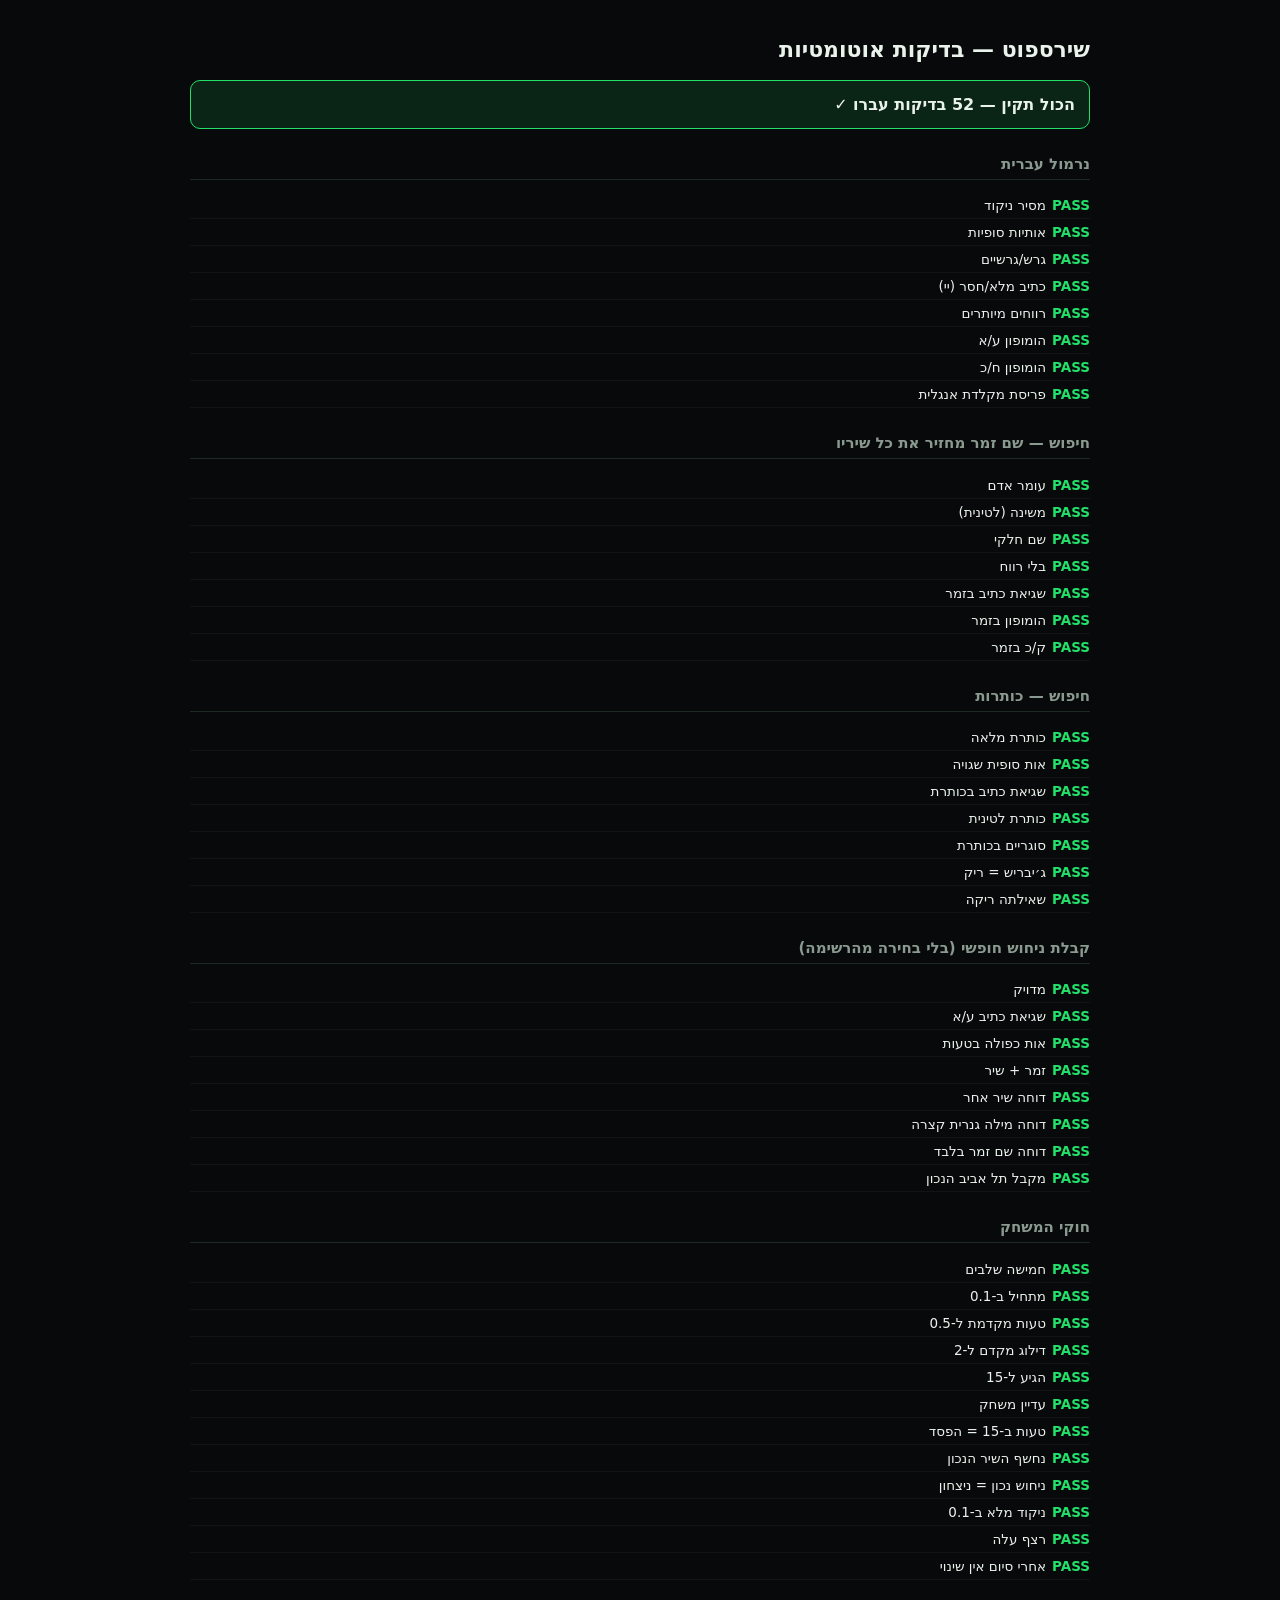
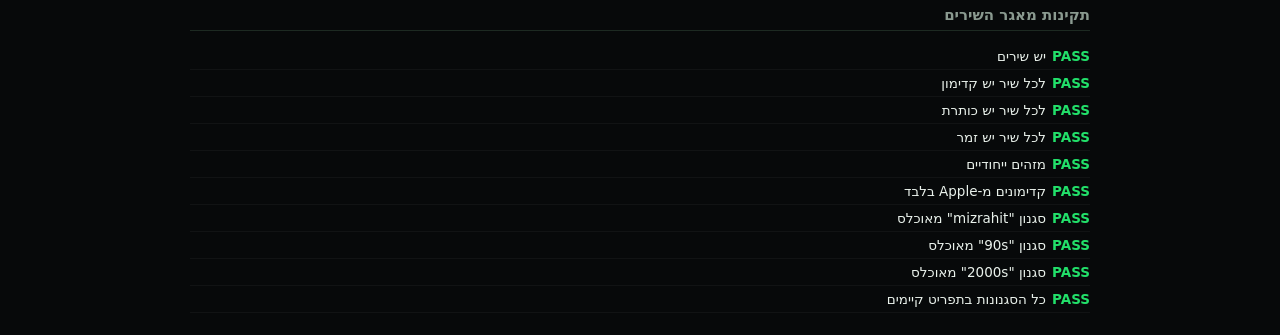
==== tests.html @ 8f313168 "Hebrew song-guessing game (songspot clone) Static site, no build step. Plays 0.1/0.5/2/8/15s snippet" ====
<!DOCTYPE html>
<html lang="he" dir="rtl">
<head>
<meta charset="utf-8">
<meta name="viewport" content="width=device-width, initial-scale=1">
<title>שירספוט — בדיקות</title>
<style>
  body { background:#07090a; color:#eaf2ec; font-family:'Heebo',system-ui,sans-serif; padding:22px; max-width:900px; margin:0 auto; }
  h1 { font-size:22px; } h2 { font-size:15px; color:#8a9a90; margin-top:26px; border-bottom:1px solid #1d2a22; padding-bottom:6px; }
  .row { display:flex; gap:10px; padding:5px 0; font-size:13.5px; align-items:baseline; border-bottom:1px solid rgba(255,255,255,.04); }
  .ok  { color:#22e06a; font-weight:700; flex:none; width:34px; }
  .bad { color:#ff4d5e; font-weight:700; flex:none; width:34px; }
  .name { flex:1; }
  .got { color:#5d6b63; font-family:ui-monospace,monospace; font-size:11.5px; direction:ltr; text-align:left; max-width:45%; overflow-wrap:anywhere; }
  #summary { margin:18px 0; padding:14px; border-radius:10px; font-weight:700; font-size:16px; }
  .pass { background:rgba(34,224,106,.12); border:1px solid #22e06a; }
  .fail { background:rgba(255,77,94,.12); border:1px solid #ff4d5e; }
</style>
</head>
<body>
<h1>שירספוט — בדיקות אוטומטיות</h1>
<div id="summary">מריץ…</div>
<div id="out"></div>

<script src="assets/js/hebrew.js"></script>
<script src="assets/js/search.js"></script>
<script src="assets/js/game.js"></script>
<script src="data/songs.js"></script>
<script>
/* Keep the player's real stats out of harm's way while we exercise Game. */
var SNAPSHOT = {};
['shirspot.stats.v1','shirspot.recent.v1','shirspot.genre','shirspot.seen'].forEach(function(k){
  SNAPSHOT[k] = localStorage.getItem(k);
});

var pass = 0, fail = 0, out = document.getElementById('out');

function section(t){ var h=document.createElement('h2'); h.textContent=t; out.appendChild(h); }
function check(name, actual, expected){
  var ok = JSON.stringify(actual) === JSON.stringify(expected);
  ok ? pass++ : fail++;
  var d=document.createElement('div'); d.className='row';
  d.innerHTML = '<span class="'+(ok?'ok':'bad')+'">'+(ok?'PASS':'FAIL')+'</span>'+
                '<span class="name">'+name+'</span>'+
                '<span class="got">'+(ok?'':'got '+JSON.stringify(actual)+' want '+JSON.stringify(expected))+'</span>';
  out.appendChild(d);
}

var DB = window.SONGS_DB || [];
var idx = SongSearch.buildIndex(DB);
function topArtists(q,n){ return SongSearch.search(idx,q,{limit:n||3}).map(function(h){return h.song.artist;}); }
function firstIs(q, artist, title){
  var r = SongSearch.search(idx,q,{limit:1})[0];
  return !!r && r.song.artist===artist && r.song.title.indexOf(title)!==-1;
}
function song(a,t){ return DB.find(function(s){ return s.artist.indexOf(a)!==-1 && s.title.indexOf(t)!==-1; }); }

/* ---------------- normalisation ---------------- */
section('נרמול עברית');
check('מסיר ניקוד',            Heb.norm('שָׁלוֹם'), 'שלומ');
check('אותיות סופיות',          Heb.norm('שלום'), Heb.norm('שלומ'));
check('גרש/גרשיים',             Heb.norm('שב"ק ס\''), 'שבק ס');
check('כתיב מלא/חסר (יי)',      Heb.norm('אייל'), Heb.norm('איל'));
check('רווחים מיותרים',         Heb.norm('  עומר   אדם '), 'עומר אדמ');
check('הומופון ע/א',            Heb.phonetic('ננעלו'), Heb.phonetic('ננאלו'));
check('הומופון ח/כ',            Heb.phonetic('חדד'), Heb.phonetic('כדד'));
check('פריסת מקלדת אנגלית',     Heb.fromEnLayout('akuo'), 'שלומ');

/* ---------------- search ---------------- */
section('חיפוש — שם זמר מחזיר את כל שיריו');
check('עומר אדם',   topArtists('עומר אדם'),  ['עומר אדם','עומר אדם','עומר אדם']);
check('משינה (לטינית)', topArtists('Mashina'), ['משינה','משינה','משינה']);
check('שם חלקי',    topArtists('סטטיק')[0],  'סטטיק ובן אל תבורי');
check('בלי רווח',   topArtists('עומראדם')[0],'עומר אדם');
check('שגיאת כתיב בזמר', topArtists('עמר אדם')[0], 'עומר אדם');
check('הומופון בזמר',    topArtists('שרית כדד')[0], 'שרית חדד');
check('ק/כ בזמר',        topArtists('כובי פרץ')[0], 'קובי פרץ');

section('חיפוש — כותרות');
check('כותרת מלאה',        firstIs('שלח לי מלאך','משינה','שלח לי מלאך'), true);
check('אות סופית שגויה',   firstIs('שלח לי מלאכ','משינה','שלח לי מלאך'), true);
check('שגיאת כתיב בכותרת', firstIs('רכבת לילא','משינה','רכבת לילה'), true);
check('כותרת לטינית',      firstIs('Tudo Bom','סטטיק ובן אל תבורי','Tudo Bom'), true);
check('סוגריים בכותרת',    firstIs('אם ננעלו','עפרה חזה','אם ננעלו'), true);
check('ג׳יבריש = ריק',     SongSearch.search(idx,'zzzqqxx',{limit:5}).length, 0);
check('שאילתה ריקה',       SongSearch.search(idx,'   ',{limit:5}).length, 0);

/* ---------------- guess acceptance ---------------- */
section('קבלת ניחוש חופשי (בלי בחירה מהרשימה)');
var nin = song('עפרה','ננעלו'), rak = song('משינה','רכבת'), tel = song('עומר אדם','תל אביב');
check('מדויק',                 SongSearch.matchesSong('אם ננעלו', nin), true);
check('שגיאת כתיב ע/א',        SongSearch.matchesSong('אם ננאלו', nin), true);
check('אות כפולה בטעות',       SongSearch.matchesSong('רכבת ליללה', rak), true);
check('זמר + שיר',             SongSearch.matchesSong('עפרה חזה אם ננעלו', nin), true);
check('דוחה שיר אחר',          SongSearch.matchesSong('תל אביב', nin), false);
check('דוחה מילה גנרית קצרה',  SongSearch.matchesSong('אם', nin), false);
check('דוחה שם זמר בלבד',      SongSearch.matchesSong('עפרה חזה', nin), false);
check('מקבל תל אביב הנכון',    SongSearch.matchesSong('תל אביב', tel), true);

/* ---------------- game rules ---------------- */
section('חוקי המשחק');
check('חמישה שלבים',        Game.STAGES, [0.1,0.5,2,8,15]);
var g = new Game(DB);
g.resetStats();
var r = g.newRound(nin);
check('מתחיל ב-0.1',        g.stageSeconds(), 0.1);
g.guess(null,'שיר לא נכון בכלל');
check('טעות מקדמת ל-0.5',   g.stageSeconds(), 0.5);
g.skip();
check('דילוג מקדם ל-2',      g.stageSeconds(), 2);
g.skip(); g.skip();
check('הגיע ל-15',           g.stageSeconds(), 15);
check('עדיין משחק',          g.round.status, 'playing');
g.guess(null,'עוד ניחוש שגוי לגמרי');
check('טעות ב-15 = הפסד',    g.round.status, 'lost');
check('נחשף השיר הנכון',     g.round.song.id, nin.id);

var g2 = new Game(DB); g2.resetStats();
g2.newRound(rak);
var res = g2.guess(rak, '');
check('ניחוש נכון = ניצחון', res.correct && g2.round.status==='won', true);
check('ניקוד מלא ב-0.1',     g2.stats.score, 100);
check('רצף עלה',             g2.stats.streak, 1);
check('אחרי סיום אין שינוי', (function(){ var b=g2.stats.played; g2.guess(rak,''); return g2.stats.played===b; })(), true);

/* ---------------- database integrity ---------------- */
section('תקינות מאגר השירים');
check('יש שירים',              DB.length > 500, true);
check('לכל שיר יש קדימון',      DB.filter(function(s){return !s.preview;}).length, 0);
check('לכל שיר יש כותרת',       DB.filter(function(s){return !s.title;}).length, 0);
check('לכל שיר יש זמר',         DB.filter(function(s){return !s.artist;}).length, 0);
check('מזהים ייחודיים',         new Set(DB.map(function(s){return s.id;})).size, DB.length);
check('קדימונים מ-Apple בלבד',  DB.filter(function(s){return s.preview.indexOf('https://')!==0;}).length, 0);
['mizrahit','90s','2000s'].forEach(function(gen){
  check('סגנון "'+gen+'" מאוכלס', DB.filter(function(s){return s.genres.indexOf(gen)!==-1;}).length >= 50, true);
});
check('כל הסגנונות בתפריט קיימים', Game.GENRES.filter(function(x){
  return x.id!=='all' && DB.filter(function(s){return s.genres.indexOf(x.id)!==-1;}).length < 5;
}).length, 0);

/* ---------------- restore ---------------- */
Object.keys(SNAPSHOT).forEach(function(k){
  if (SNAPSHOT[k] === null) localStorage.removeItem(k); else localStorage.setItem(k, SNAPSHOT[k]);
});

var s = document.getElementById('summary');
s.className = fail ? 'fail' : 'pass';
s.textContent = fail ? (fail + ' בדיקות נכשלו · ' + pass + ' עברו')
                     : ('הכול תקין — ' + pass + ' בדיקות עברו ✓');
</script>
</body>
</html>
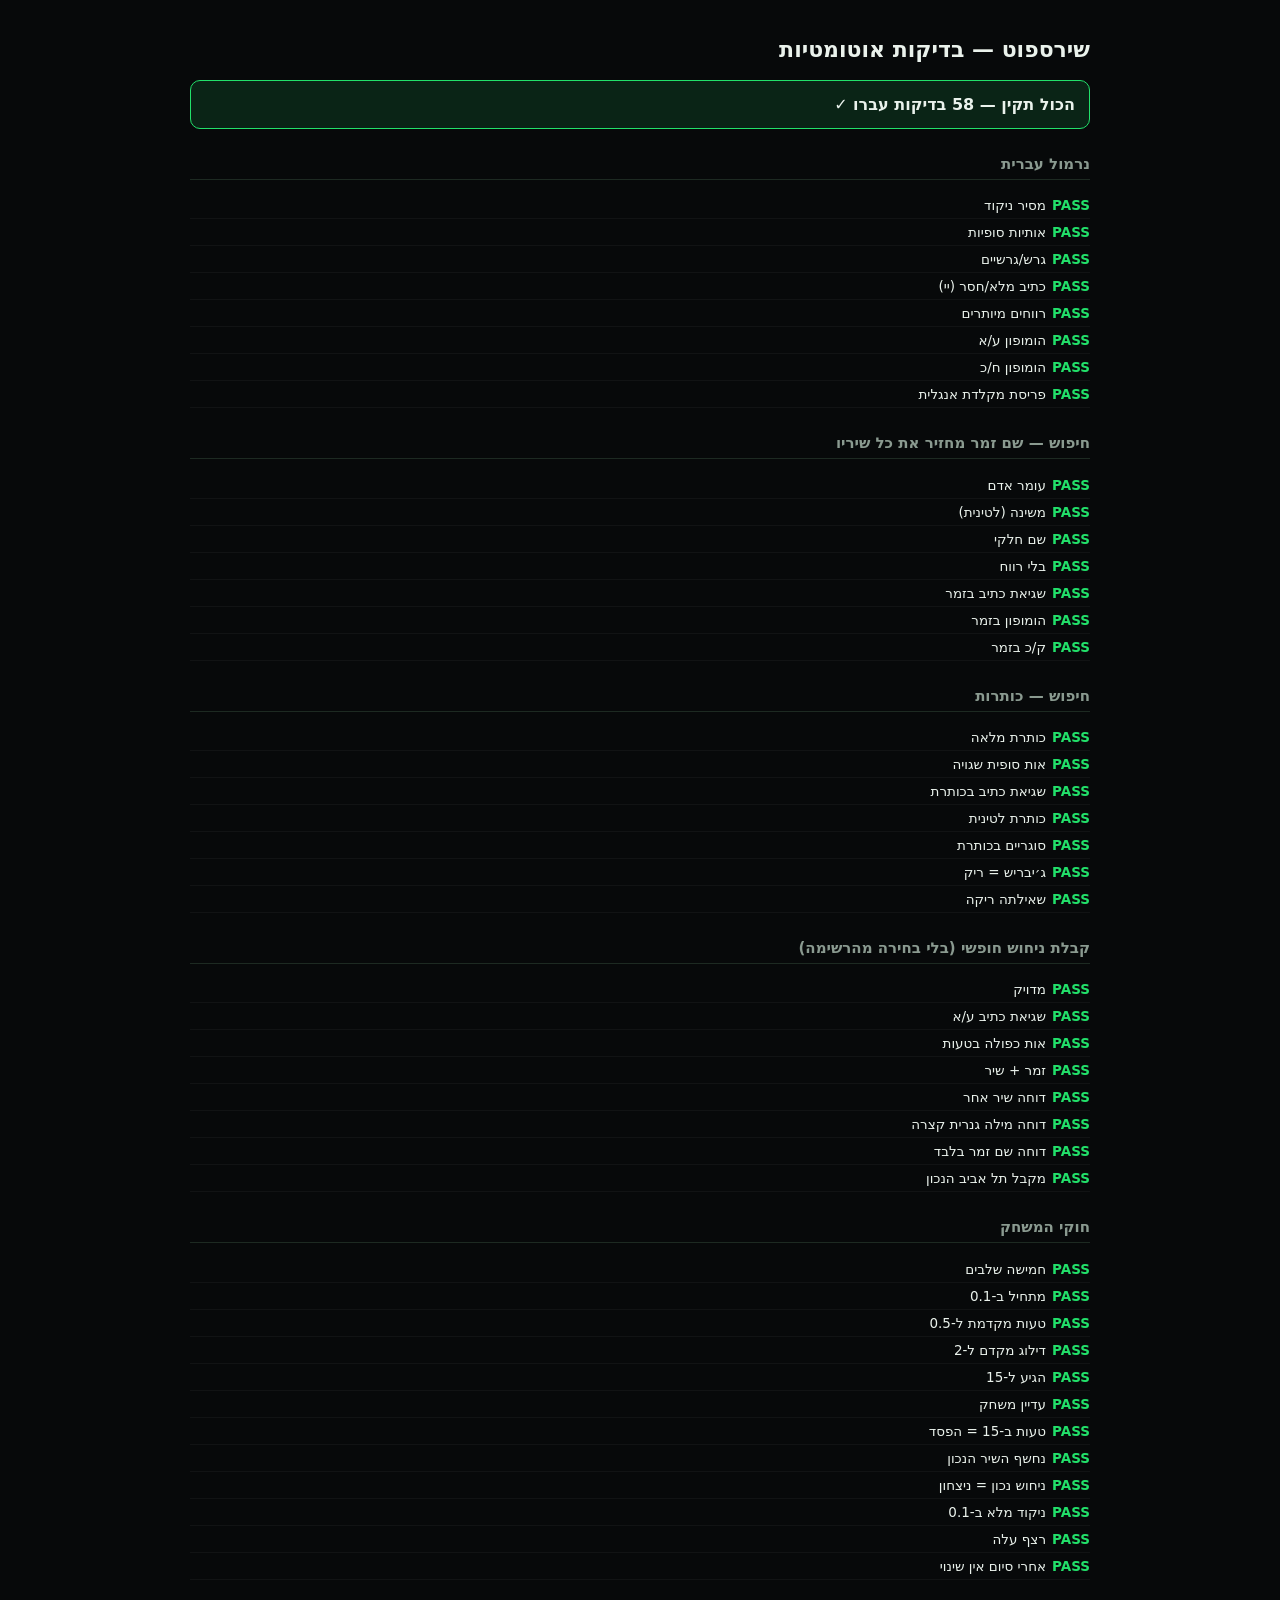
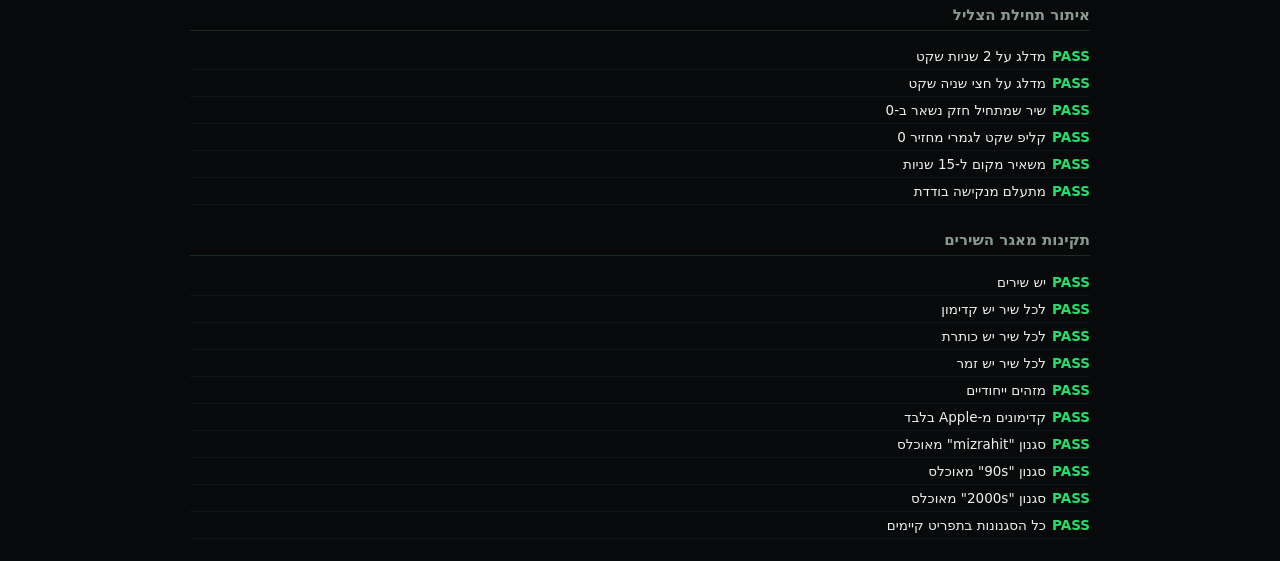
==== commit 63d80089: "Fix silent 0.1s snippets; add confetti win popup Silent snippets --------------- Measured across a s" ====
--- a/tests.html
+++ b/tests.html
@@ -24,6 +24,7 @@
 
 <script src="assets/js/hebrew.js"></script>
 <script src="assets/js/search.js"></script>
+<script src="assets/js/audio.js"></script>
 <script src="assets/js/game.js"></script>
 <script src="data/songs.js"></script>
 <script>
@@ -123,6 +124,52 @@
 check('רצף עלה',             g2.stats.streak, 1);
 check('אחרי סיום אין שינוי', (function(){ var b=g2.stats.played; g2.guess(rak,''); return g2.stats.played===b; })(), true);
 
+/* ---------------- onset detection ---------------- */
+/* Synthetic buffers, so these are deterministic and need no network.
+ * Roughly one Apple preview in seven opens on silence or a fade-in, which
+ * made the 0.1s level unplayable until we started at the real onset. */
+section('איתור תחילת הצליל');
+(function(){
+  var AC = window.OfflineAudioContext || window.webkitOfflineAudioContext;
+  if (!AC) { check('OfflineAudioContext זמין', false, true); return; }
+  var sr = 44100, secs = 30;
+  var oc = new AC(1, sr*secs, sr);
+
+  function buildBuffer(silentSeconds){
+    var b = oc.createBuffer(1, sr*secs, sr);
+    var d = b.getChannelData(0);
+    for (var i = Math.floor(sr*silentSeconds); i < d.length; i++){
+      d[i] = (i % 97 / 97 - 0.5) * 0.8;   /* steady loud-ish signal */
+    }
+    return b;
+  }
+
+  var f = SnippetPlayer._findOnset;
+
+  var quiet2s = f(buildBuffer(2));
+  check('מדלג על 2 שניות שקט', quiet2s > 1.8 && quiet2s < 2.4, true);
+
+  var quietHalf = f(buildBuffer(0.5));
+  check('מדלג על חצי שניה שקט', quietHalf > 0.35 && quietHalf < 0.9, true);
+
+  check('שיר שמתחיל חזק נשאר ב-0', f(buildBuffer(0)), 0);
+
+  /* an all-silent clip has no onset to find; must not return nonsense */
+  var silent = oc.createBuffer(1, sr*secs, sr);
+  check('קליפ שקט לגמרי מחזיר 0', f(silent), 0);
+
+  /* the 15s level must still fit after the offset */
+  check('משאיר מקום ל-15 שניות', f(buildBuffer(2)) + 15 <= secs, true);
+
+  /* a lone click must not be mistaken for the start of the music */
+  var clicky = oc.createBuffer(1, sr*secs, sr);
+  var cd = clicky.getChannelData(0);
+  cd[Math.floor(sr*0.2)] = 1; cd[Math.floor(sr*0.2)+1] = -1;   /* 2-sample pop */
+  for (var j = Math.floor(sr*5); j < cd.length; j++) cd[j] = (j % 97 / 97 - 0.5) * 0.8;
+  var afterClick = f(clicky);
+  check('מתעלם מנקישה בודדת', afterClick > 4.5, true);
+})();
+
 /* ---------------- database integrity ---------------- */
 section('תקינות מאגר השירים');
 check('יש שירים',              DB.length > 500, true);
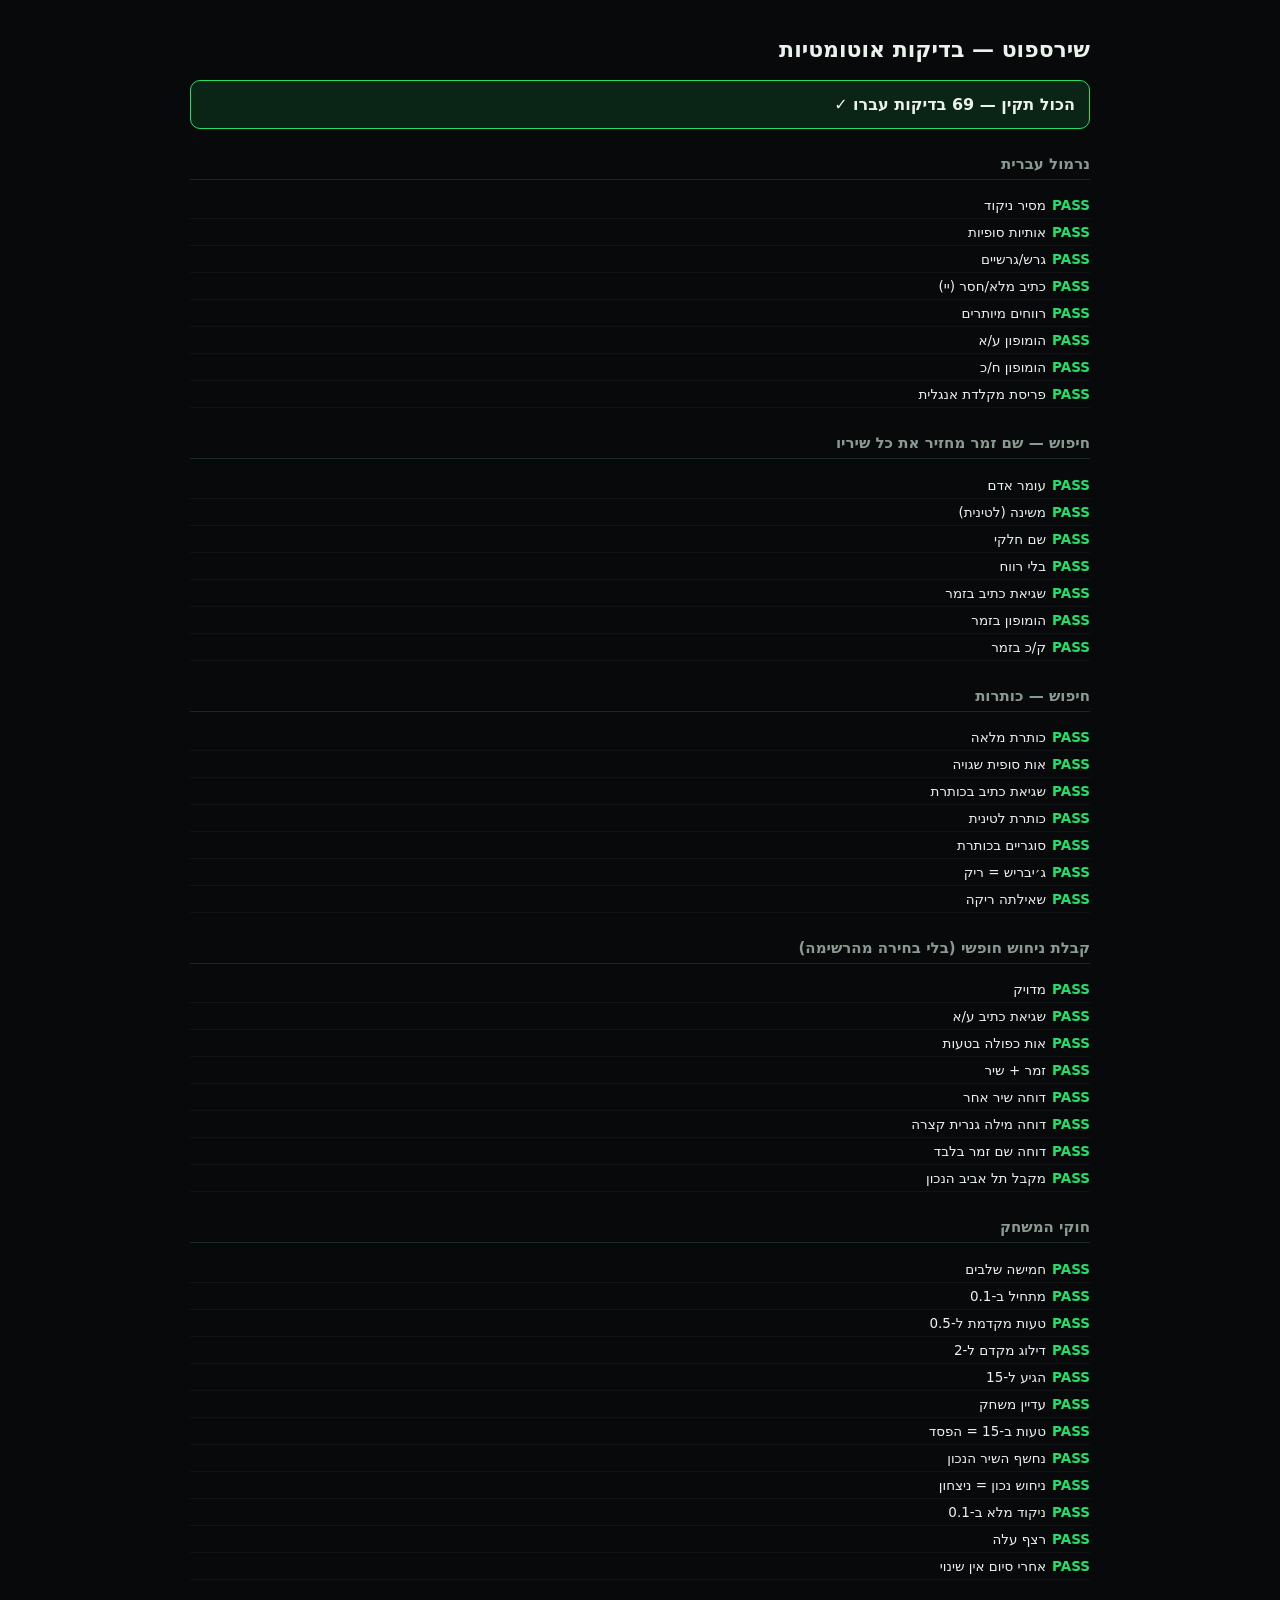
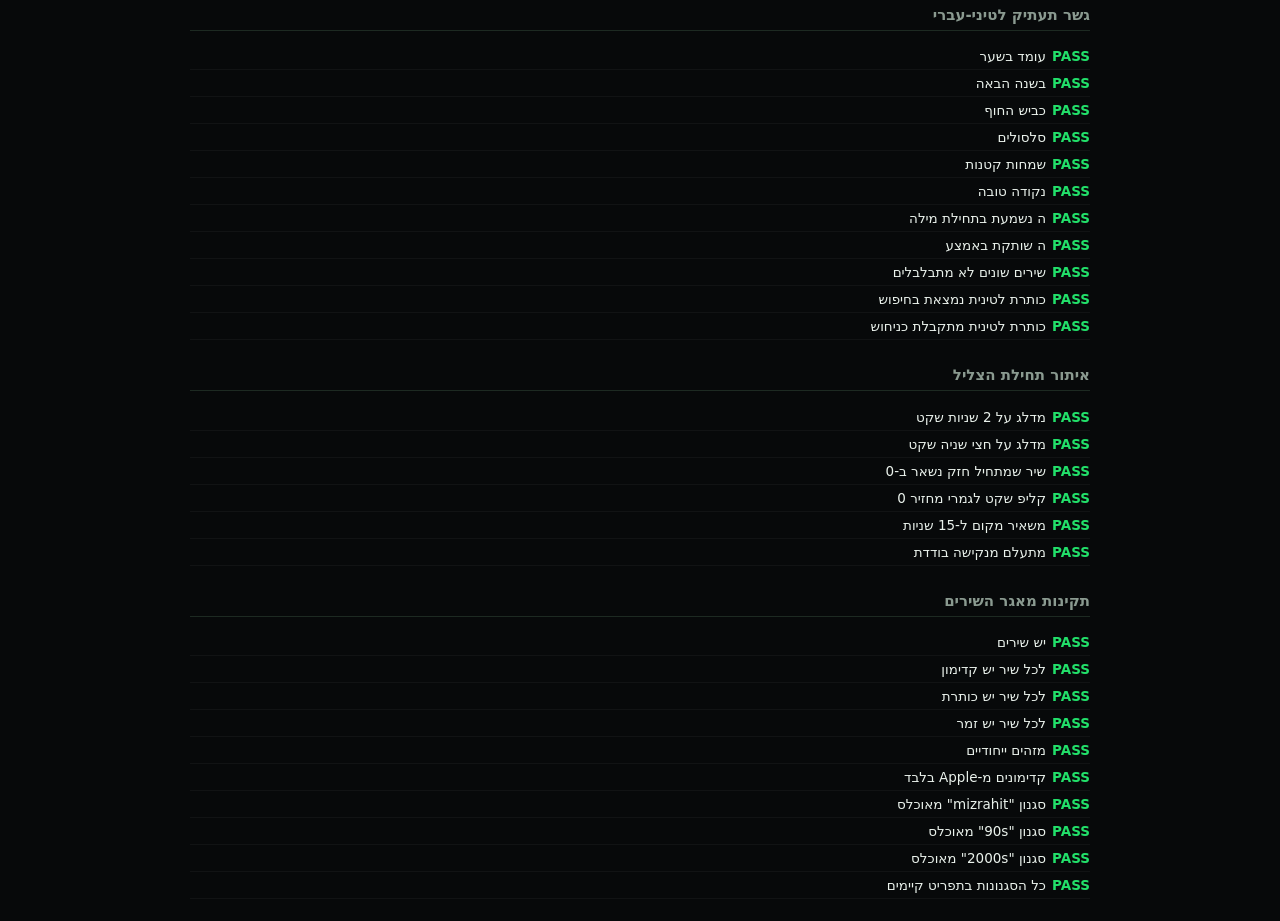
==== commit f58ea5a6: "Recover Hebrew titles stored as Latin transliteration Apple's catalogue titles many Israeli tracks i" ====
--- a/tests.html
+++ b/tests.html
@@ -124,6 +124,33 @@
 check('רצף עלה',             g2.stats.streak, 1);
 check('אחרי סיום אין שינוי', (function(){ var b=g2.stats.played; g2.guess(rak,''); return g2.stats.played===b; })(), true);
 
+/* ---------------- transliteration bridge ---------------- */
+/* Apple titles some Israeli tracks in transliteration ("Omed Basha'ar")
+ * rather than Hebrew. The build folds those into their Hebrew twin where
+ * one exists; for the rest, typing Hebrew still has to find and win them. */
+section('גשר תעתיק לטיני-עברי');
+function skelPair(lat, heb){ return Heb.latSkeleton(lat) === Heb.hebSkeleton(heb); }
+check('עומד בשער',      skelPair("Omed Basha'ar", 'עומד בשער'), true);
+check('בשנה הבאה',      skelPair("Bashana Haba'a", 'בשנה הבאה'), true);
+check('כביש החוף',      skelPair('Kvish Hachof', 'כביש החוף'), true);
+check('סלסולים',        skelPair('Silsulim', 'סלסולים'), true);
+check('שמחות קטנות',    skelPair('Smachot Ktanot', 'שמחות קטנות'), true);
+check('נקודה טובה',     skelPair('Nekuda Tova', 'נקודה טובה'), true);
+check('ה נשמעת בתחילת מילה', Heb.hebSkeleton('הכל'), 'HKL');
+check('ה שותקת באמצע',  Heb.hebSkeleton('בשנה'), 'BSN');
+check('שירים שונים לא מתבלבלים', Heb.latSkeleton('Tik Tok') === Heb.hebSkeleton('עומד בשער'), false);
+
+(function(){
+  var lat = DB.filter(function(s){ return !/[א-ת]/.test(s.title); });
+  if (!lat.length) { check('אין יותר כותרות לטיניות לבדוק', true, true); return; }
+  var sample = lat[0];
+  /* whatever remains in Latin must still be reachable by its own title */
+  check('כותרת לטינית נמצאת בחיפוש',
+    SongSearch.search(idx, sample.title, {limit:1}).length > 0, true);
+  check('כותרת לטינית מתקבלת כניחוש',
+    SongSearch.matchesSong(sample.title, sample), true);
+})();
+
 /* ---------------- onset detection ---------------- */
 /* Synthetic buffers, so these are deterministic and need no network.
  * Roughly one Apple preview in seven opens on silence or a fade-in, which
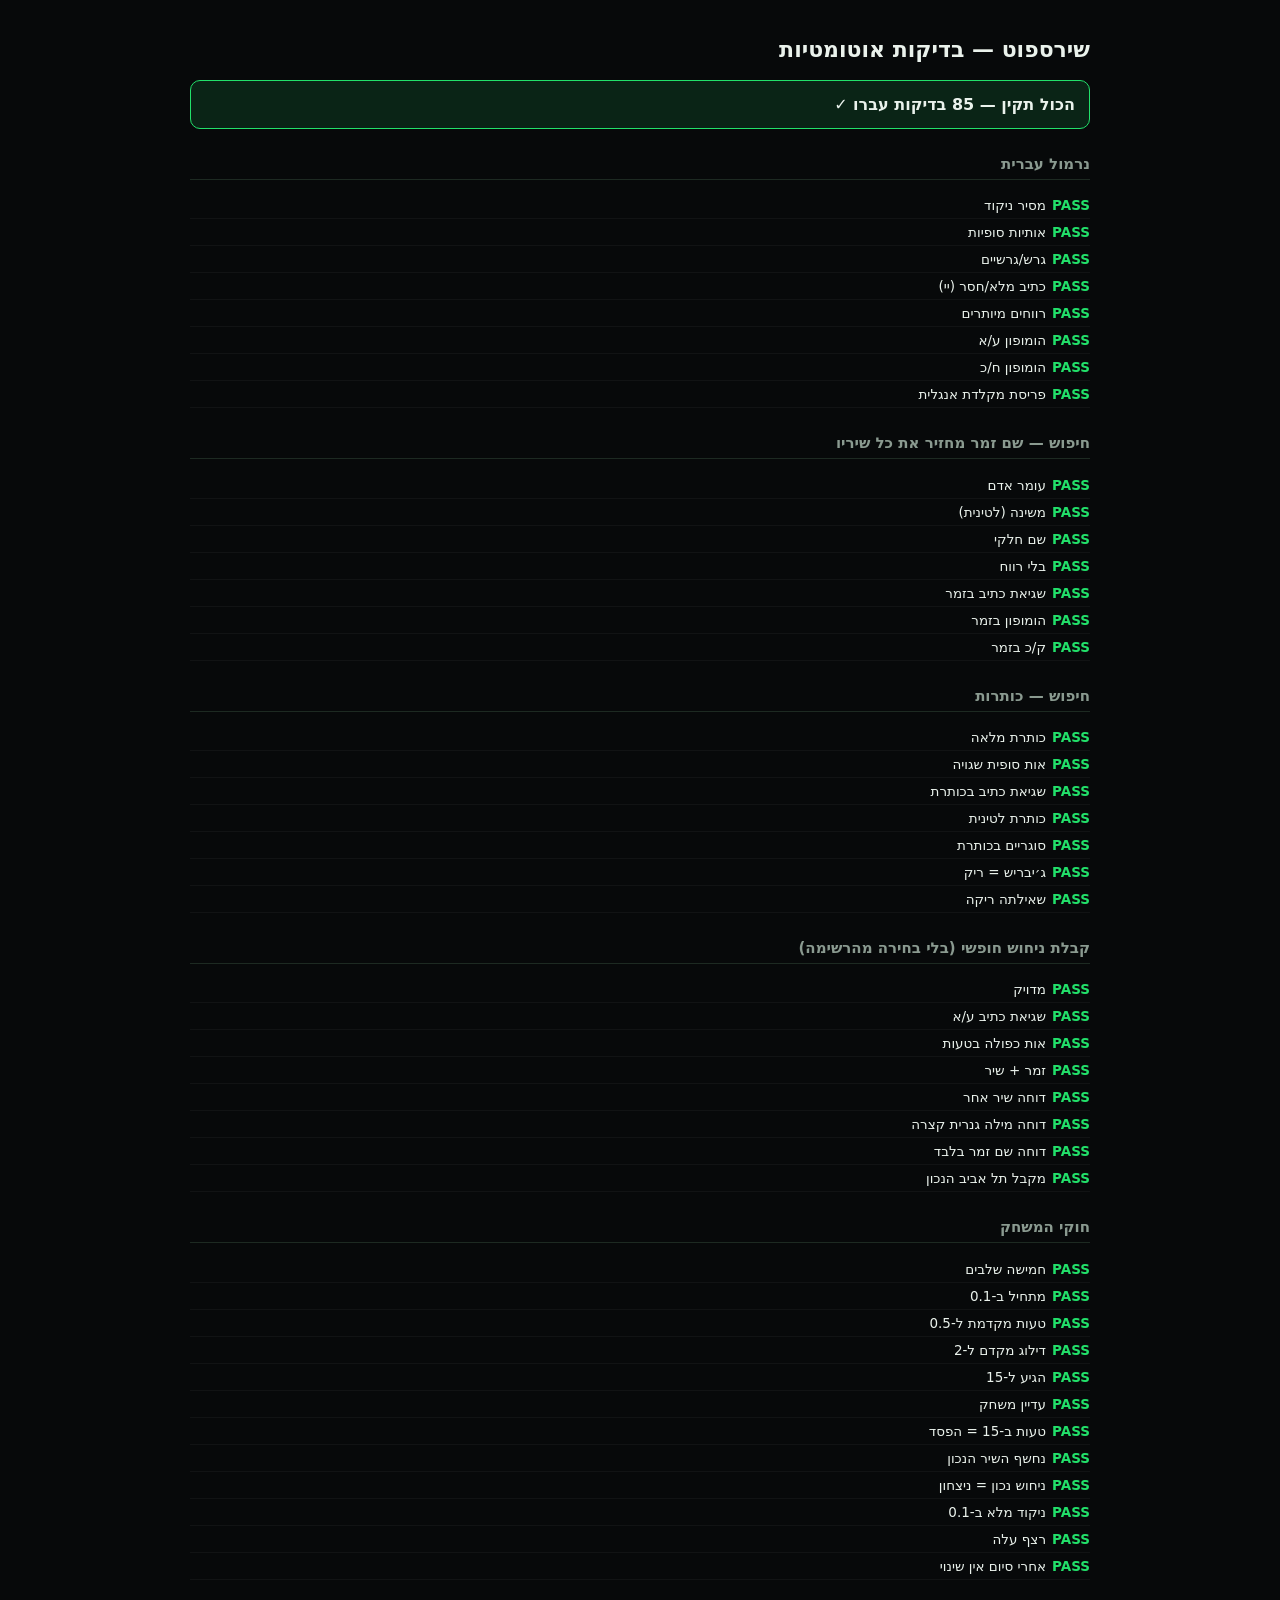
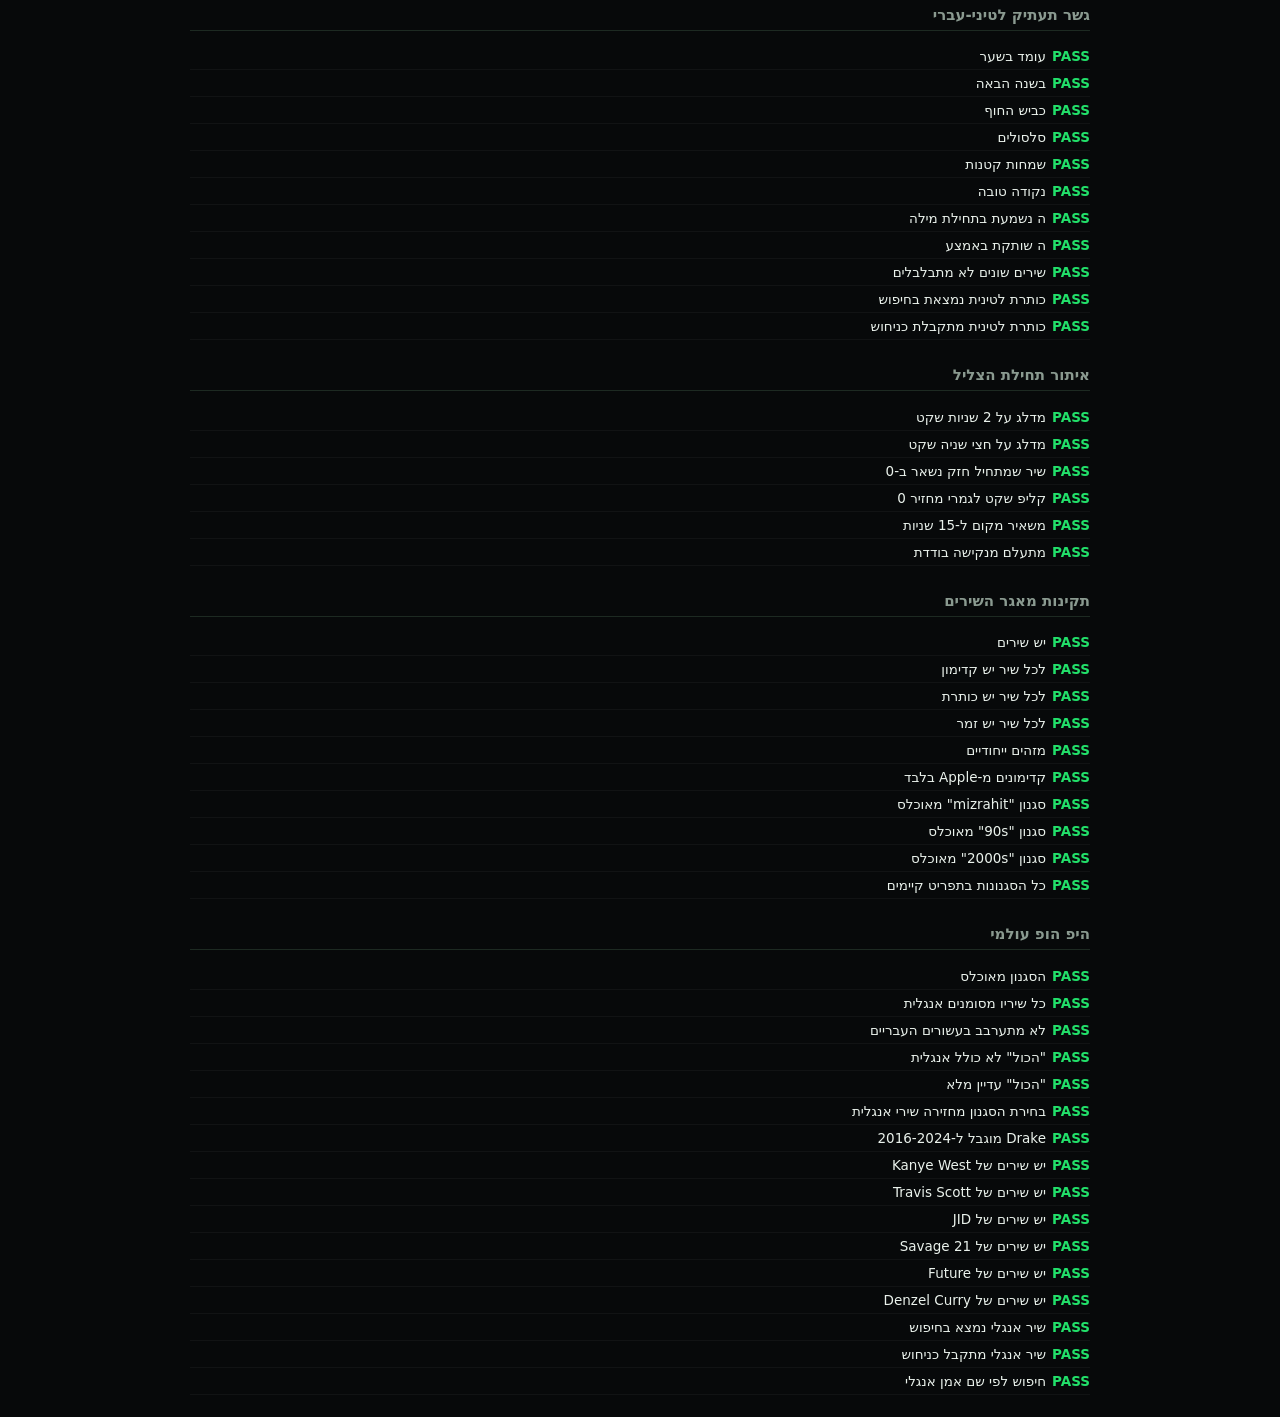
==== commit 76c2ec8c: "Add English hip hop genre (2016-2024 hits + named artists) New "היפ הופ עולמי" playlist: 919 songs a" ====
--- a/tests.html
+++ b/tests.html
@@ -212,6 +212,48 @@
   return x.id!=='all' && DB.filter(function(s){return s.genres.indexOf(x.id)!==-1;}).length < 5;
 }).length, 0);
 
+/* ---------------- english hip hop genre ---------------- */
+section('היפ הופ עולמי');
+(function(){
+  var en = DB.filter(function(s){ return s.genres.indexOf('hiphopen') !== -1; });
+  check('הסגנון מאוכלס', en.length >= 100, true);
+  check('כל שיריו מסומנים אנגלית',
+    en.filter(function(s){ return s.lang !== 'en'; }).length, 0);
+  check('לא מתערבב בעשורים העבריים',
+    en.filter(function(s){ return ['70s','80s','90s','2000s','2010s','2020s'].some(function(d){ return s.genres.indexOf(d) !== -1; }); }).length, 0);
+
+  /* "הכול" must stay a Hebrew game */
+  var g = new Game(DB); g.setGenre('all');
+  check('"הכול" לא כולל אנגלית',
+    g.pool().filter(function(s){ return s.lang === 'en'; }).length, 0);
+  check('"הכול" עדיין מלא', g.pool().length > 800, true);
+
+  g.setGenre('hiphopen');
+  check('בחירת הסגנון מחזירה שירי אנגלית',
+    g.pool().length === en.length && g.pool().every(function(s){ return s.lang === 'en'; }), true);
+
+  /* chart artists are limited to the 2016-2024 window; the named ones aren't */
+  var drake = DB.filter(function(s){ return s.artist === 'Drake'; });
+  if (drake.length) {
+    check('Drake מוגבל ל-2016-2024',
+      drake.filter(function(s){ return s.year < 2016 || s.year > 2024; }).length, 0);
+  }
+  ['Kanye West','Travis Scott','JID','21 Savage','Future','Denzel Curry'].forEach(function(a){
+    check('יש שירים של ' + a, DB.filter(function(s){ return s.artist === a; }).length > 0, true);
+  });
+
+  /* English titles have to be searchable and acceptable as guesses */
+  if (en.length) {
+    var sample = en[0];
+    check('שיר אנגלי נמצא בחיפוש',
+      SongSearch.search(idx, sample.title, {limit:1}).length > 0, true);
+    check('שיר אנגלי מתקבל כניחוש',
+      SongSearch.matchesSong(sample.title, sample), true);
+    check('חיפוש לפי שם אמן אנגלי',
+      SongSearch.search(idx, 'Kendrick Lamar', {limit:1}).length > 0, true);
+  }
+})();
+
 /* ---------------- restore ---------------- */
 Object.keys(SNAPSHOT).forEach(function(k){
   if (SNAPSHOT[k] === null) localStorage.removeItem(k); else localStorage.setItem(k, SNAPSHOT[k]);
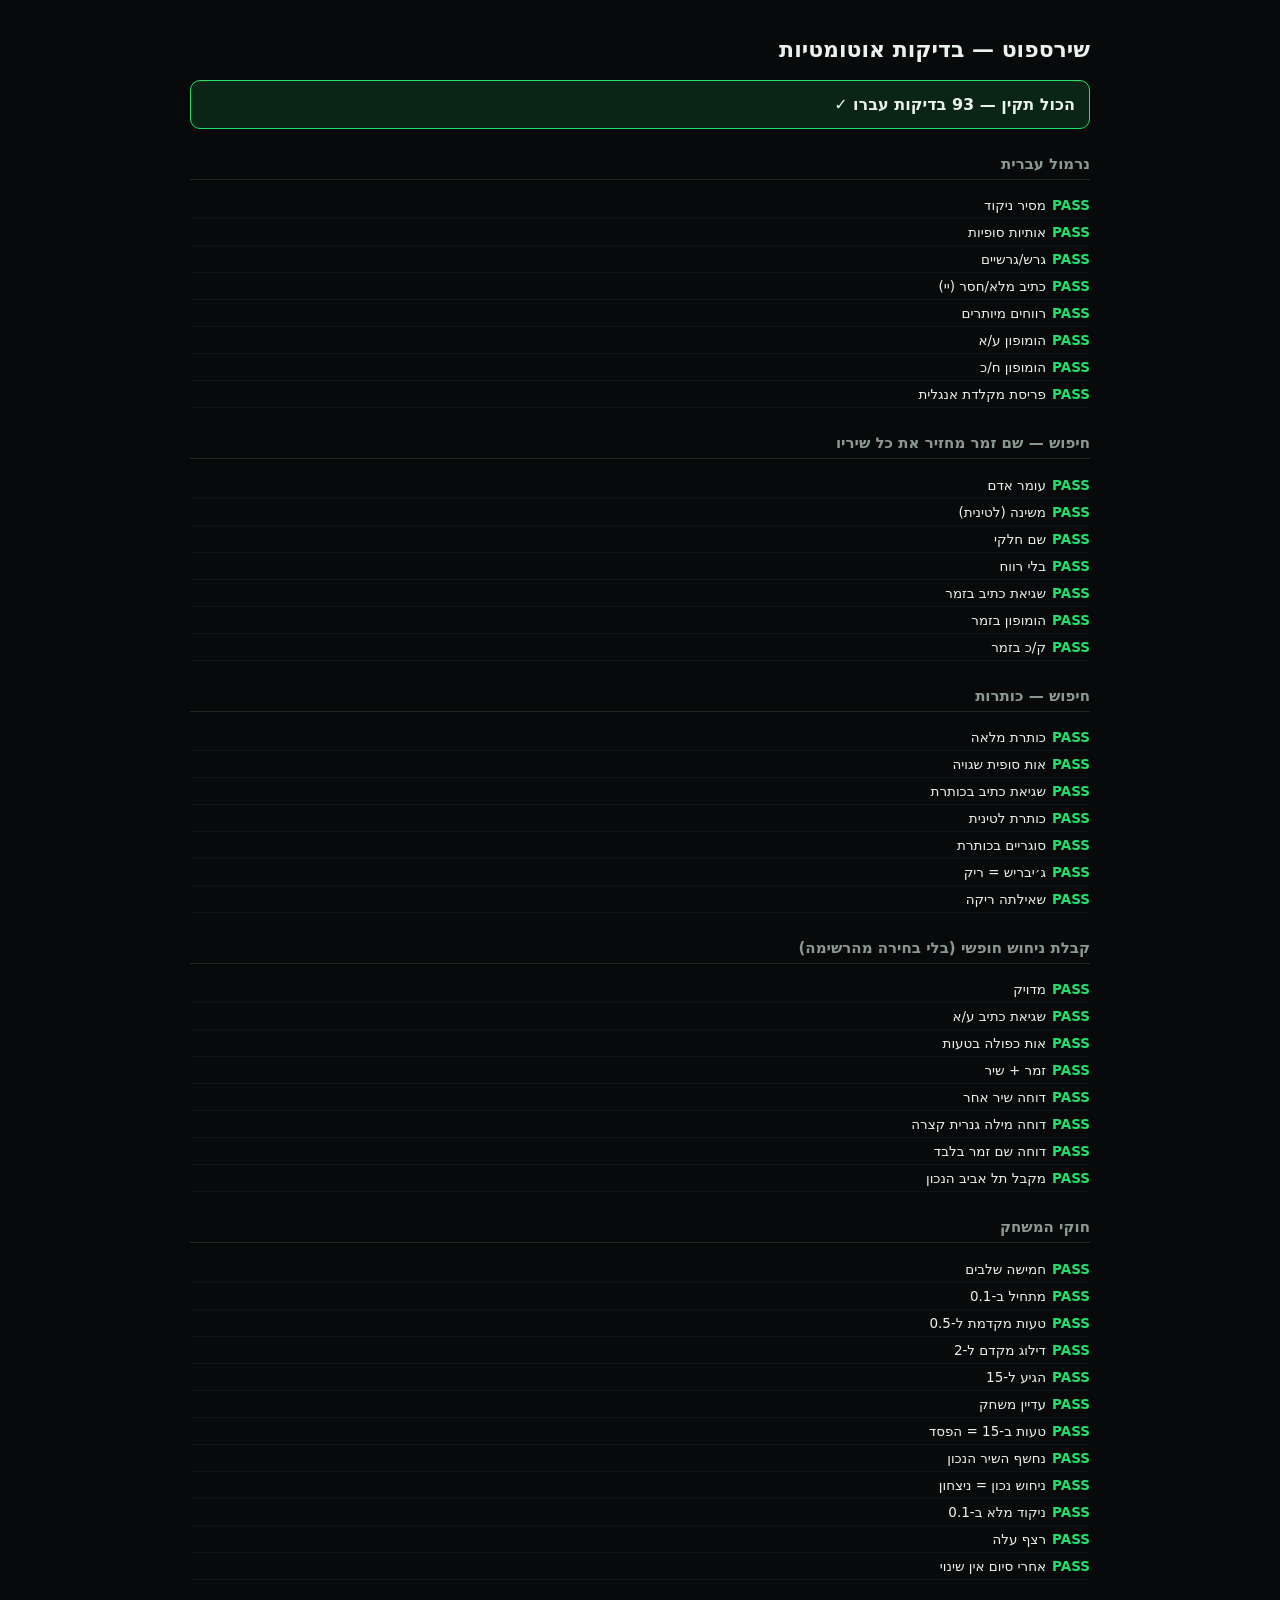
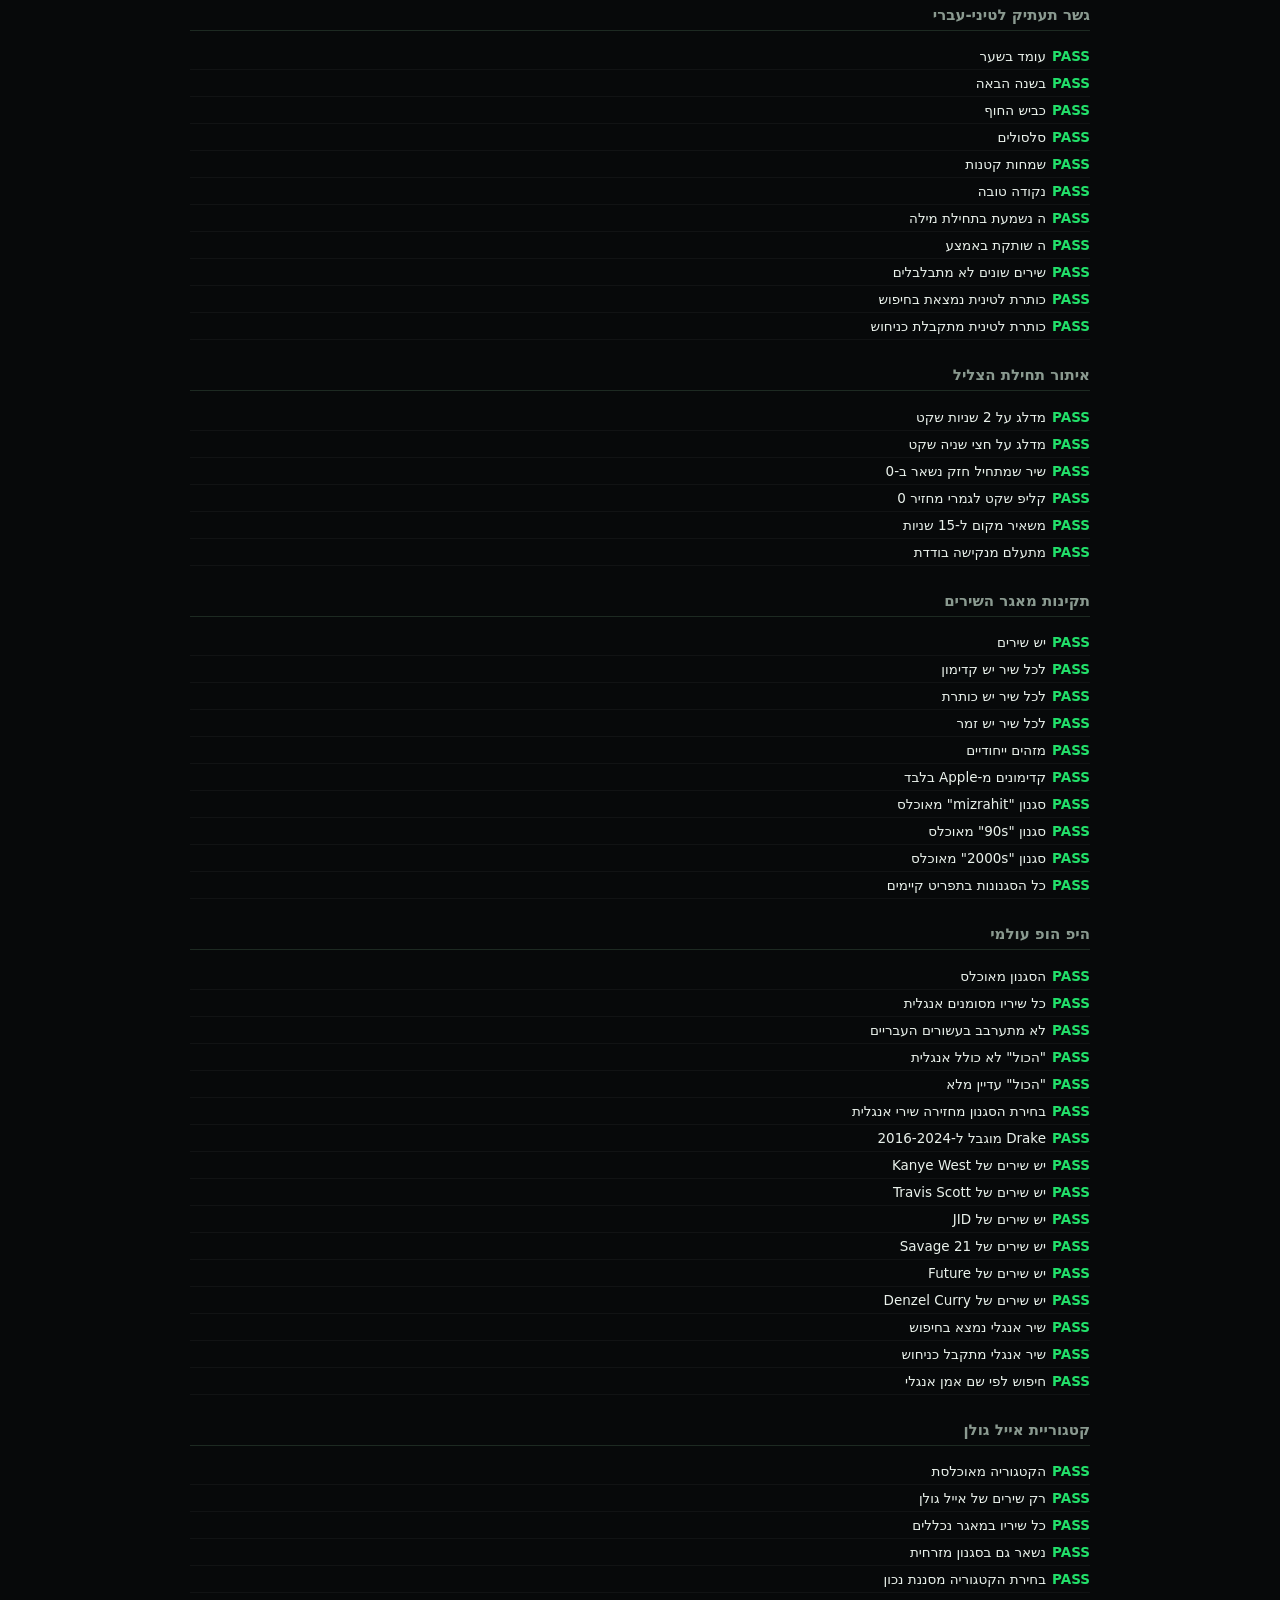
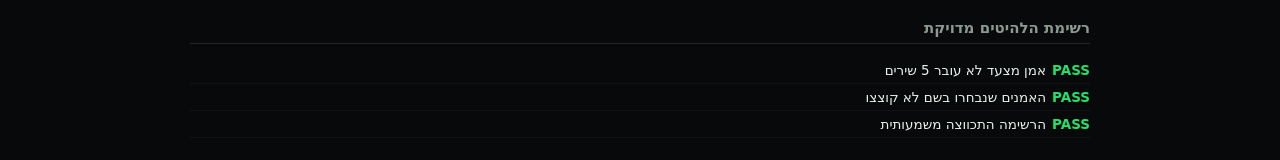
==== commit a88e9444: "Rank hip hop by real popularity; add Eyal Golan playlist The English list was 919 songs and full of " ====
--- a/tests.html
+++ b/tests.html
@@ -254,6 +254,43 @@
   }
 })();
 
+/* ---------------- single-artist playlist ---------------- */
+section('קטגוריית אייל גולן');
+(function(){
+  var eg = DB.filter(function(s){ return s.genres.indexOf('eyalgolan') !== -1; });
+  check('הקטגוריה מאוכלסת', eg.length >= 30, true);
+  check('רק שירים של אייל גולן',
+    eg.filter(function(s){ return s.artist !== 'אייל גולן'; }).length, 0);
+  check('כל שיריו במאגר נכללים',
+    eg.length, DB.filter(function(s){ return s.artist === 'אייל גולן'; }).length);
+  check('נשאר גם בסגנון מזרחית',
+    eg.every(function(s){ return s.genres.indexOf('mizrahit') !== -1; }), true);
+
+  var g = new Game(DB); g.setGenre('eyalgolan');
+  check('בחירת הקטגוריה מסננת נכון',
+    g.pool().length === eg.length, true);
+})();
+
+/* ---------------- hits, not deep cuts ---------------- */
+section('רשימת הלהיטים מדויקת');
+(function(){
+  var named = ['Kanye West','Travis Scott','JID','21 Savage','Future','Denzel Curry'];
+  var en = DB.filter(function(s){ return s.genres.indexOf('hiphopen') !== -1; });
+  var chart = en.filter(function(s){ return named.indexOf(s.artist) === -1; });
+
+  /* chart artists are capped tightly so only their best-known songs survive */
+  var counts = {};
+  chart.forEach(function(s){ counts[s.artist] = (counts[s.artist] || 0) + 1; });
+  check('אמן מצעד לא עובר 5 שירים',
+    Object.keys(counts).filter(function(a){ return counts[a] > 5; }).length, 0);
+
+  /* the by-name artists keep their bigger allowance */
+  check('האמנים שנבחרו בשם לא קוצצו',
+    named.filter(function(a){ return DB.filter(function(s){ return s.artist === a; }).length < 10; }).length, 0);
+
+  check('הרשימה התכווצה משמעותית', en.length < 450, true);
+})();
+
 /* ---------------- restore ---------------- */
 Object.keys(SNAPSHOT).forEach(function(k){
   if (SNAPSHOT[k] === null) localStorage.removeItem(k); else localStorage.setItem(k, SNAPSHOT[k]);
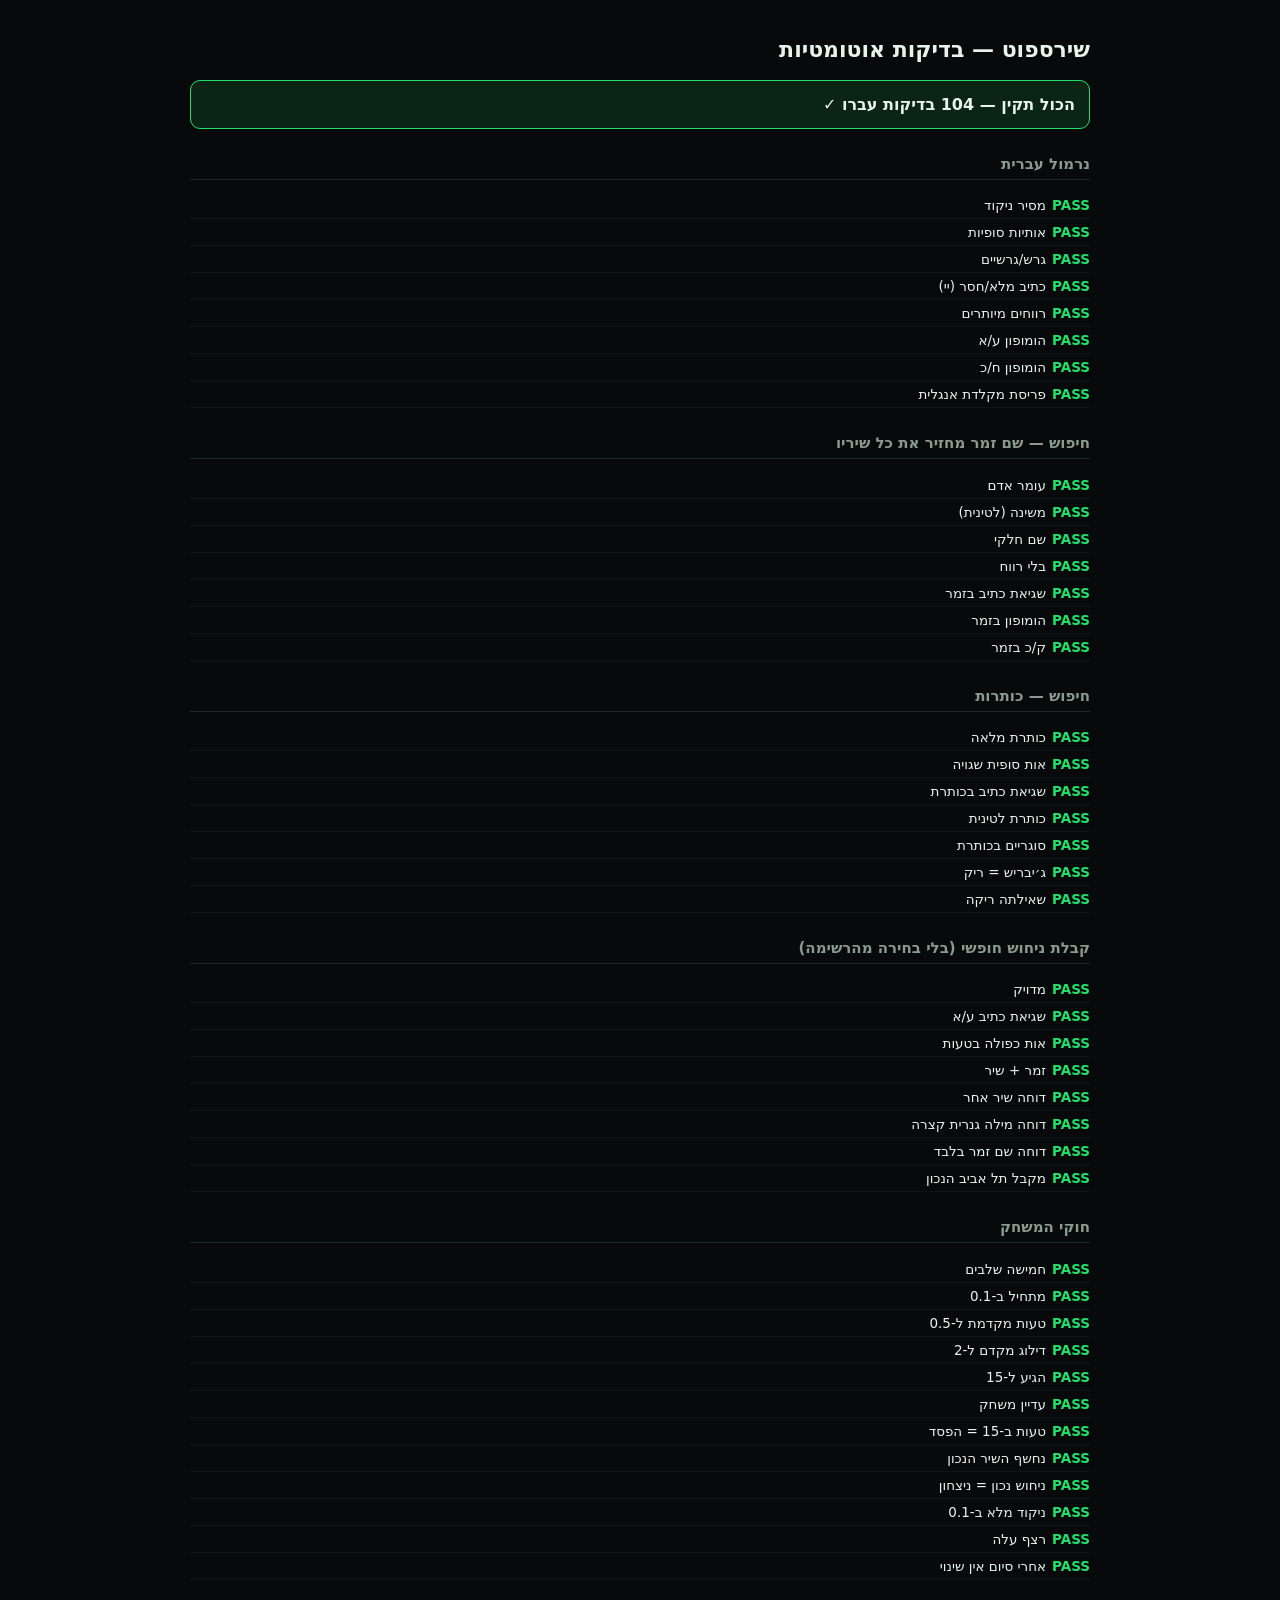
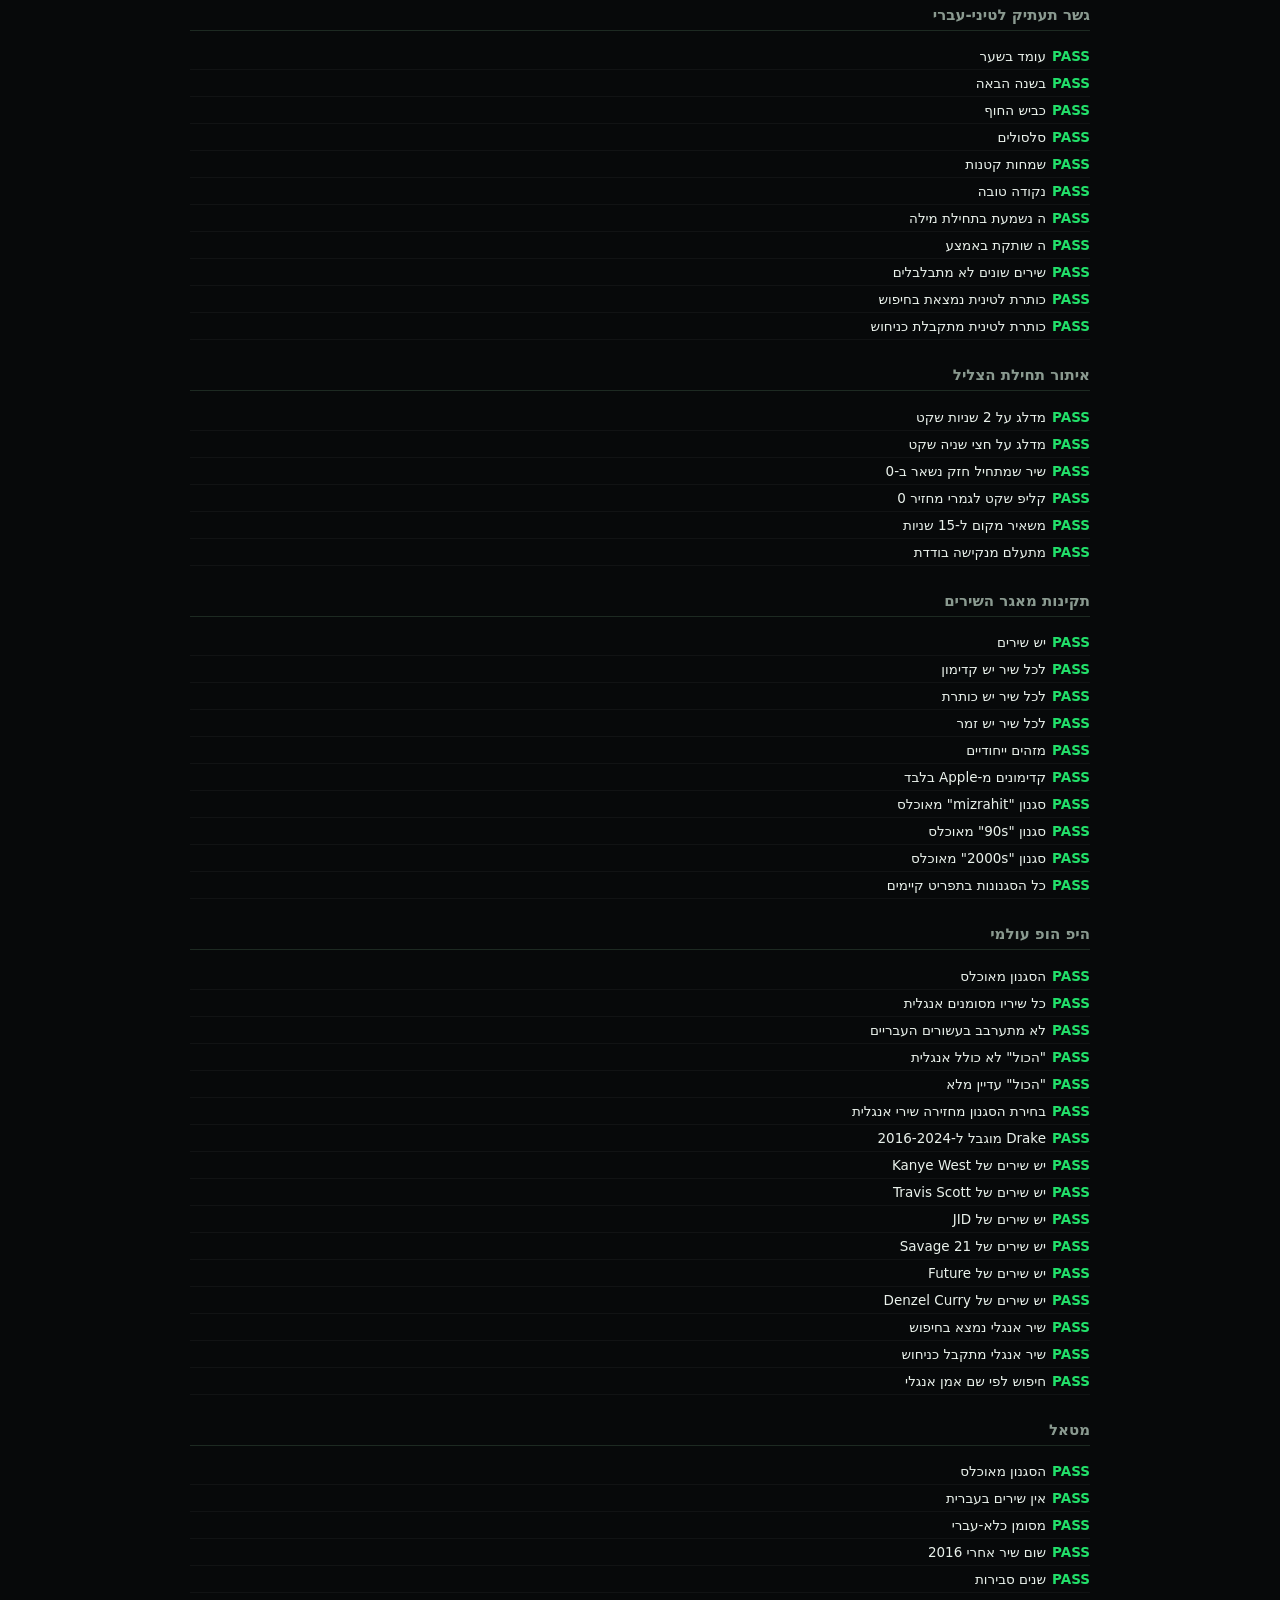
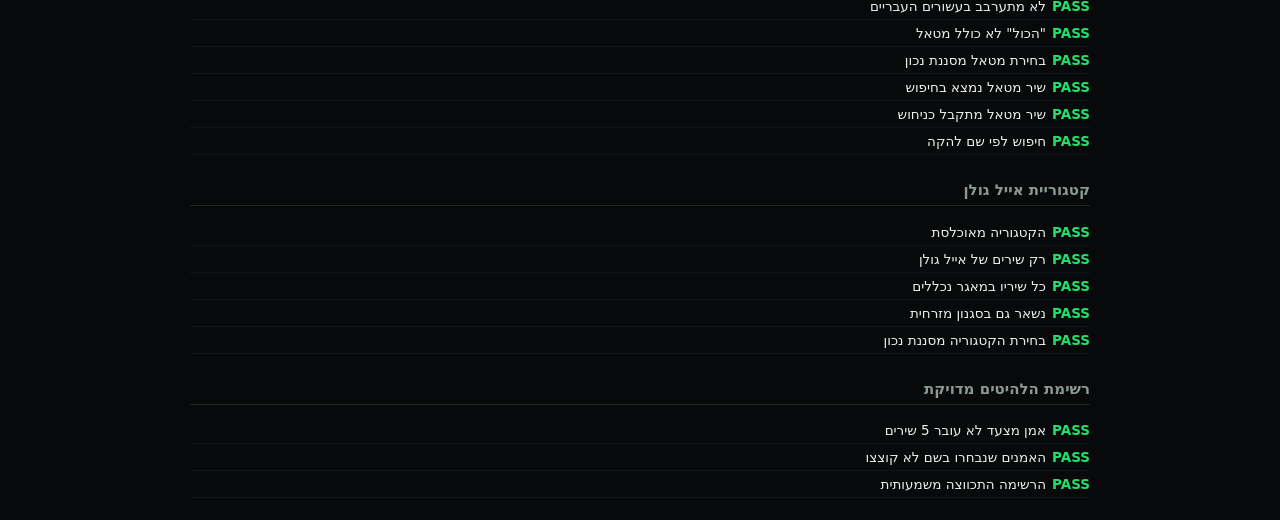
==== commit 9d53352b: "Add metal genre (non-Hebrew, released up to 2016) New "מטאל" playlist: 406 songs across 82 bands, sp" ====
--- a/tests.html
+++ b/tests.html
@@ -254,6 +254,43 @@
   }
 })();
 
+/* ---------------- metal ---------------- */
+section('מטאל');
+(function(){
+  var m = DB.filter(function(s){ return s.genres.indexOf('metal') !== -1; });
+  check('הסגנון מאוכלס', m.length >= 100, true);
+  check('אין שירים בעברית',
+    m.filter(function(s){ return /[א-ת]/.test(s.title); }).length, 0);
+  check('מסומן כלא-עברי',
+    m.filter(function(s){ return s.lang !== 'en'; }).length, 0);
+
+  /* the defining constraint: nothing released after 2016 */
+  check('שום שיר אחרי 2016',
+    m.filter(function(s){ return s.year > 2016; }).length, 0);
+  check('שנים סבירות',
+    m.filter(function(s){ return s.year < 1965 || s.year === 0; }).length, 0);
+
+  check('לא מתערבב בעשורים העבריים',
+    m.filter(function(s){ return ['70s','80s','90s','2000s','2010s','2020s'].some(function(d){ return s.genres.indexOf(d) !== -1; }); }).length, 0);
+
+  var g = new Game(DB); g.setGenre('all');
+  check('"הכול" לא כולל מטאל',
+    g.pool().filter(function(s){ return s.genres.indexOf('metal') !== -1; }).length, 0);
+
+  g.setGenre('metal');
+  check('בחירת מטאל מסננת נכון', g.pool().length === m.length, true);
+
+  /* searchable and guessable like everything else */
+  if (m.length) {
+    check('שיר מטאל נמצא בחיפוש',
+      SongSearch.search(idx, m[0].title, {limit:1}).length > 0, true);
+    check('שיר מטאל מתקבל כניחוש',
+      SongSearch.matchesSong(m[0].title, m[0]), true);
+  }
+  check('חיפוש לפי שם להקה',
+    SongSearch.search(idx, 'Metallica', {limit:1}).length > 0, true);
+})();
+
 /* ---------------- single-artist playlist ---------------- */
 section('קטגוריית אייל גולן');
 (function(){
